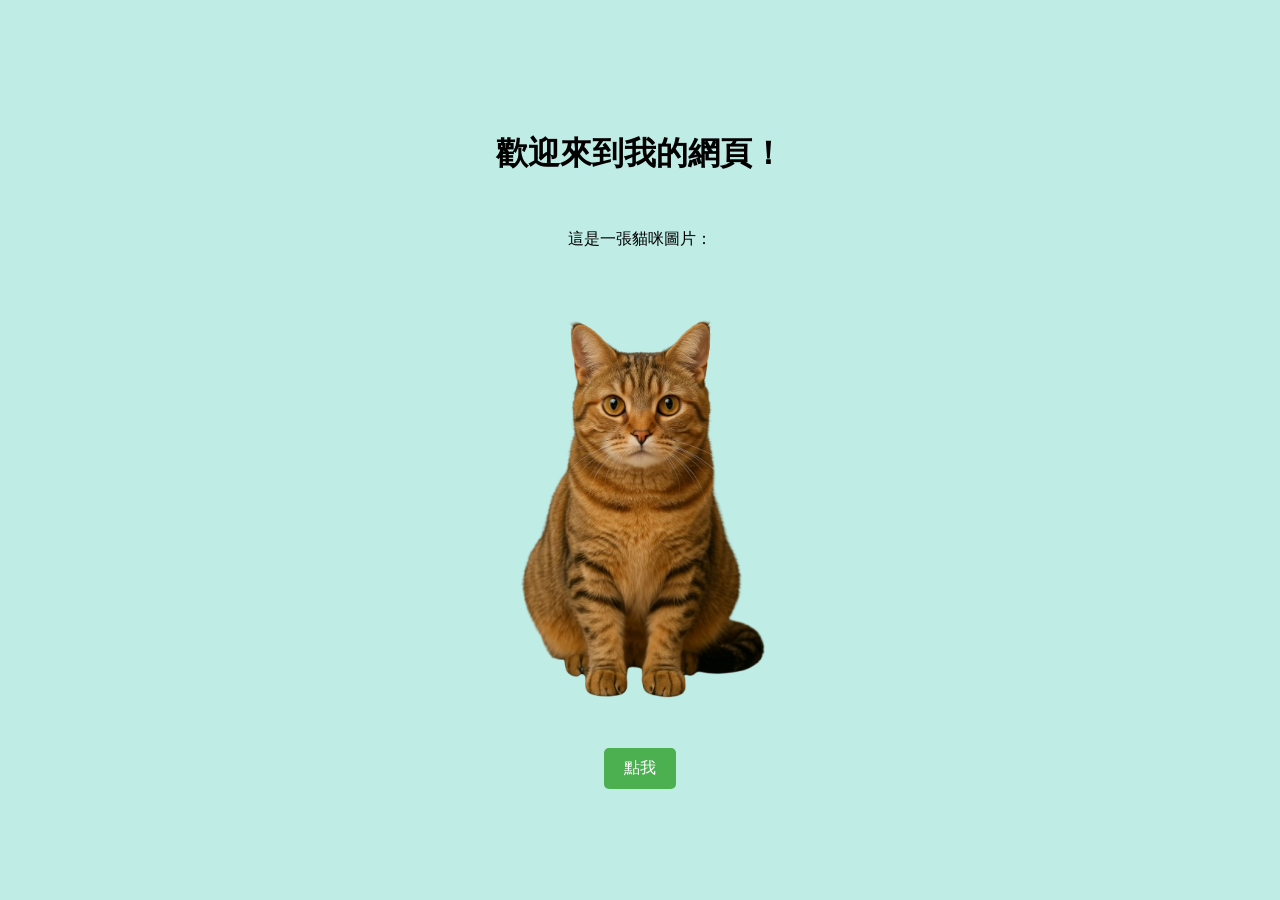
==== index.html @ 3b6a01e6 "Add files via upload" ====
<!DOCTYPE html>
<html lang="zh-TW">
<head>
  <meta charset="UTF-8">
  <title>我的網頁加圖片</title>
  <link rel="stylesheet" href="style.css">
</head>
<body>
  <div class="container">
     <div><h1>歡迎來到我的網頁！</h1></div>
     <div><p>這是一張貓咪圖片：</p></div>
     <img src="cat.jpg" alt="可愛貓咪" width="300">
     <button onclick="alert('你按到了按鈕！')">點我</button>
   </div>  
</body>
</html>
---- style.css ----
body {
  margin: 0;
  font-family: "微軟正黑體", sans-serif;
  background-color: #bfede6;
}

.container {
  display: flex;
  flex-direction: column; /* 垂直排列 */
  align-items: center;    /* 水平置中 */
  justify-content: center;
  min-height: 100vh;
  gap: 16px;
}

button {
  padding: 10px 20px;
  font-size: 16px;
  background-color: #4CAF50;
  color: white;
  border: none;
  border-radius: 5px;
  cursor: pointer;
}

button:hover {
  background-color: #45a049;
}
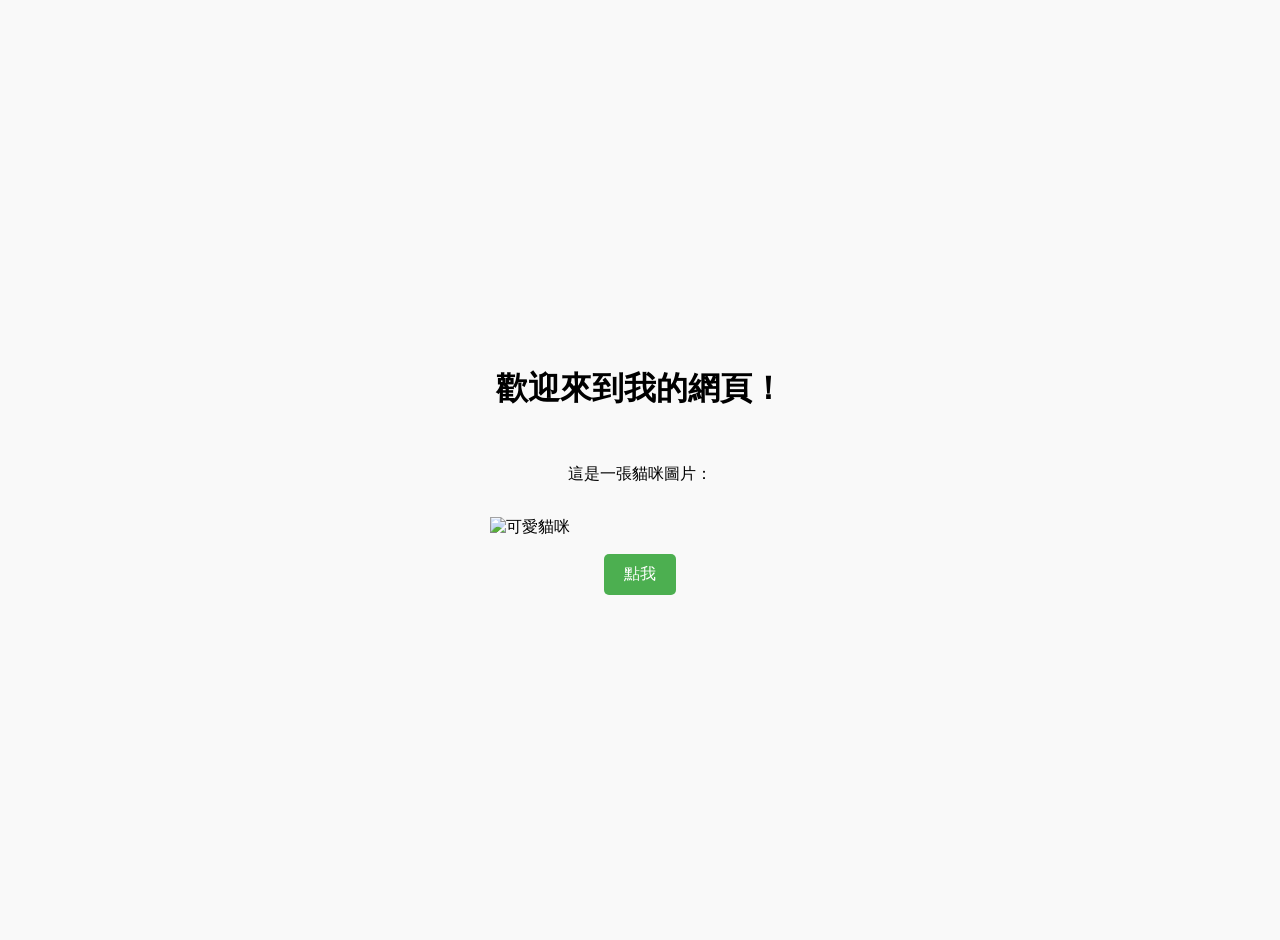
==== commit cb557a6d: "Add files via upload" ====
--- a/index.html
+++ b/index.html
@@ -9,8 +9,21 @@
   <div class="container">
      <div><h1>歡迎來到我的網頁！</h1></div>
      <div><p>這是一張貓咪圖片：</p></div>
-     <img src="cat.jpg" alt="可愛貓咪" width="300">
-     <button onclick="alert('你按到了按鈕！')">點我</button>
-   </div>  
+     <img id="catImage" src="../images/cat.jpg" alt="可愛貓咪" width="300">
+     <button onclick="changeCat()">點我</button>
+   </div> 
+  <script>
+    let isOriginal = true;
+
+    function changeCat() {
+      const img = document.getElementById("catImage");
+      if (isOriginal) {
+        img.src = "../images/new-cat.jpg";  // 第二張圖
+      } else {
+        img.src = "../images/cat.jpg";      // 原始圖
+      }
+      isOriginal = !isOriginal; // 切換狀態
+    }
+  </script>
 </body>
 </html>
--- a/style.css
+++ b/style.css
@@ -1,16 +1,22 @@
 body {
   margin: 0;
   font-family: "微軟正黑體", sans-serif;
-  background-color: #bfede6;
+  background-color: #f9f9f9;
 }
 
 .container {
   display: flex;
-  flex-direction: column; /* 垂直排列 */
-  align-items: center;    /* 水平置中 */
+  flex-direction: column;
+  align-items: center;
   justify-content: center;
   min-height: 100vh;
   gap: 16px;
+  padding: 20px;
+}
+
+img {
+  max-width: 100%;
+  height: auto;
 }
 
 button {
@@ -25,4 +31,20 @@
 
 button:hover {
   background-color: #45a049;
-}+}
+
+/* ✅ 響應式：螢幕寬度小於 600px 時生效 */
+@media (max-width: 600px) {
+  h1 {
+    font-size: 24px;
+  }
+
+  p {
+    font-size: 16px;
+  }
+
+  button {
+    font-size: 14px;
+    padding: 8px 16px;
+  }
+}
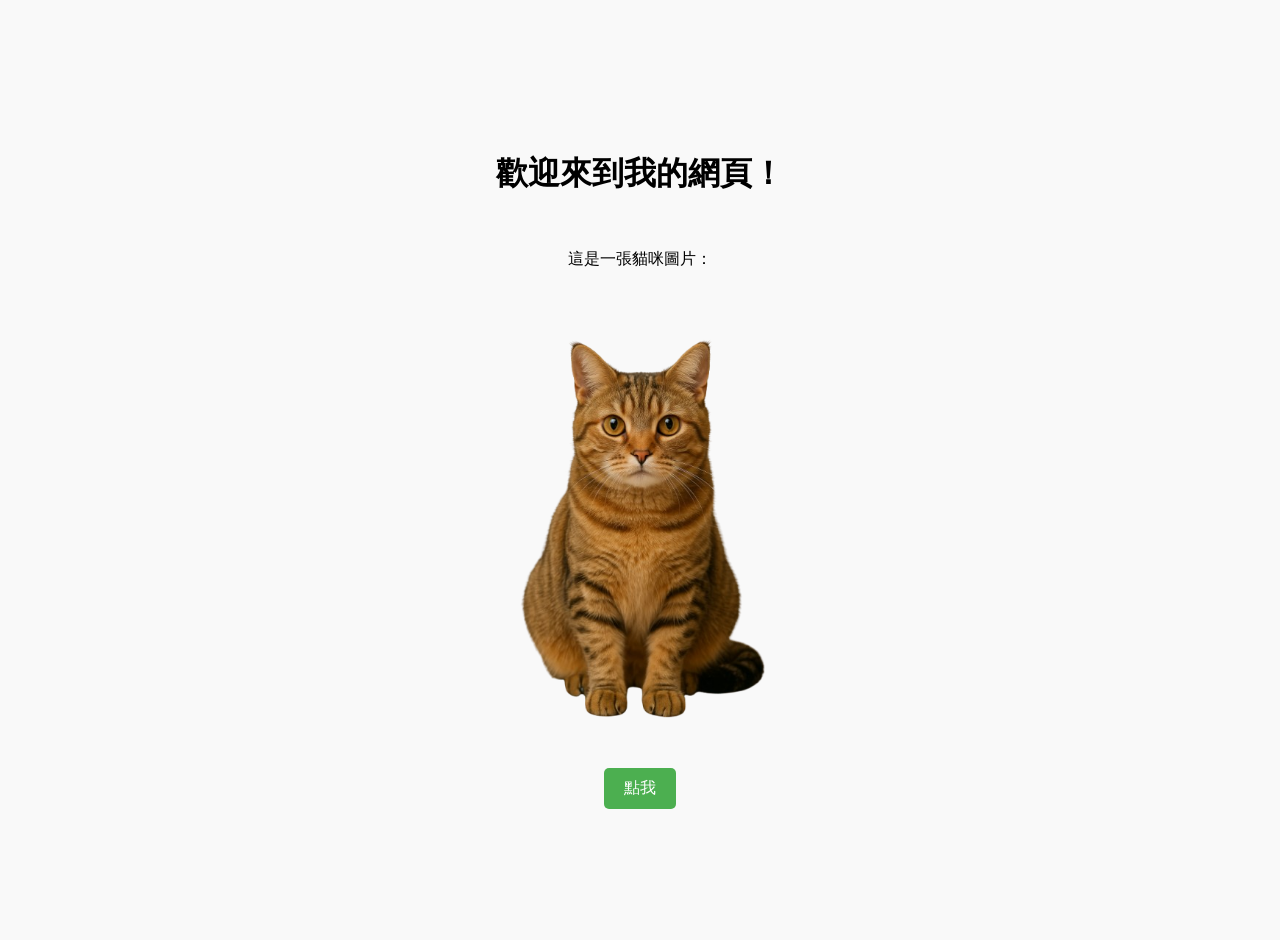
==== commit 316d3236: "Update index.html" ====
--- a/index.html
+++ b/index.html
@@ -9,7 +9,7 @@
   <div class="container">
      <div><h1>歡迎來到我的網頁！</h1></div>
      <div><p>這是一張貓咪圖片：</p></div>
-     <img id="catImage" src="../images/cat.jpg" alt="可愛貓咪" width="300">
+     <img id="catImage" src="images/cat.jpg" alt="可愛貓咪" width="300">
      <button onclick="changeCat()">點我</button>
    </div> 
   <script>
@@ -18,9 +18,9 @@
     function changeCat() {
       const img = document.getElementById("catImage");
       if (isOriginal) {
-        img.src = "../images/new-cat.jpg";  // 第二張圖
+        img.src = "images/new-cat.jpg";  // 第二張圖
       } else {
-        img.src = "../images/cat.jpg";      // 原始圖
+        img.src = "images/cat.jpg";      // 原始圖
       }
       isOriginal = !isOriginal; // 切換狀態
     }
